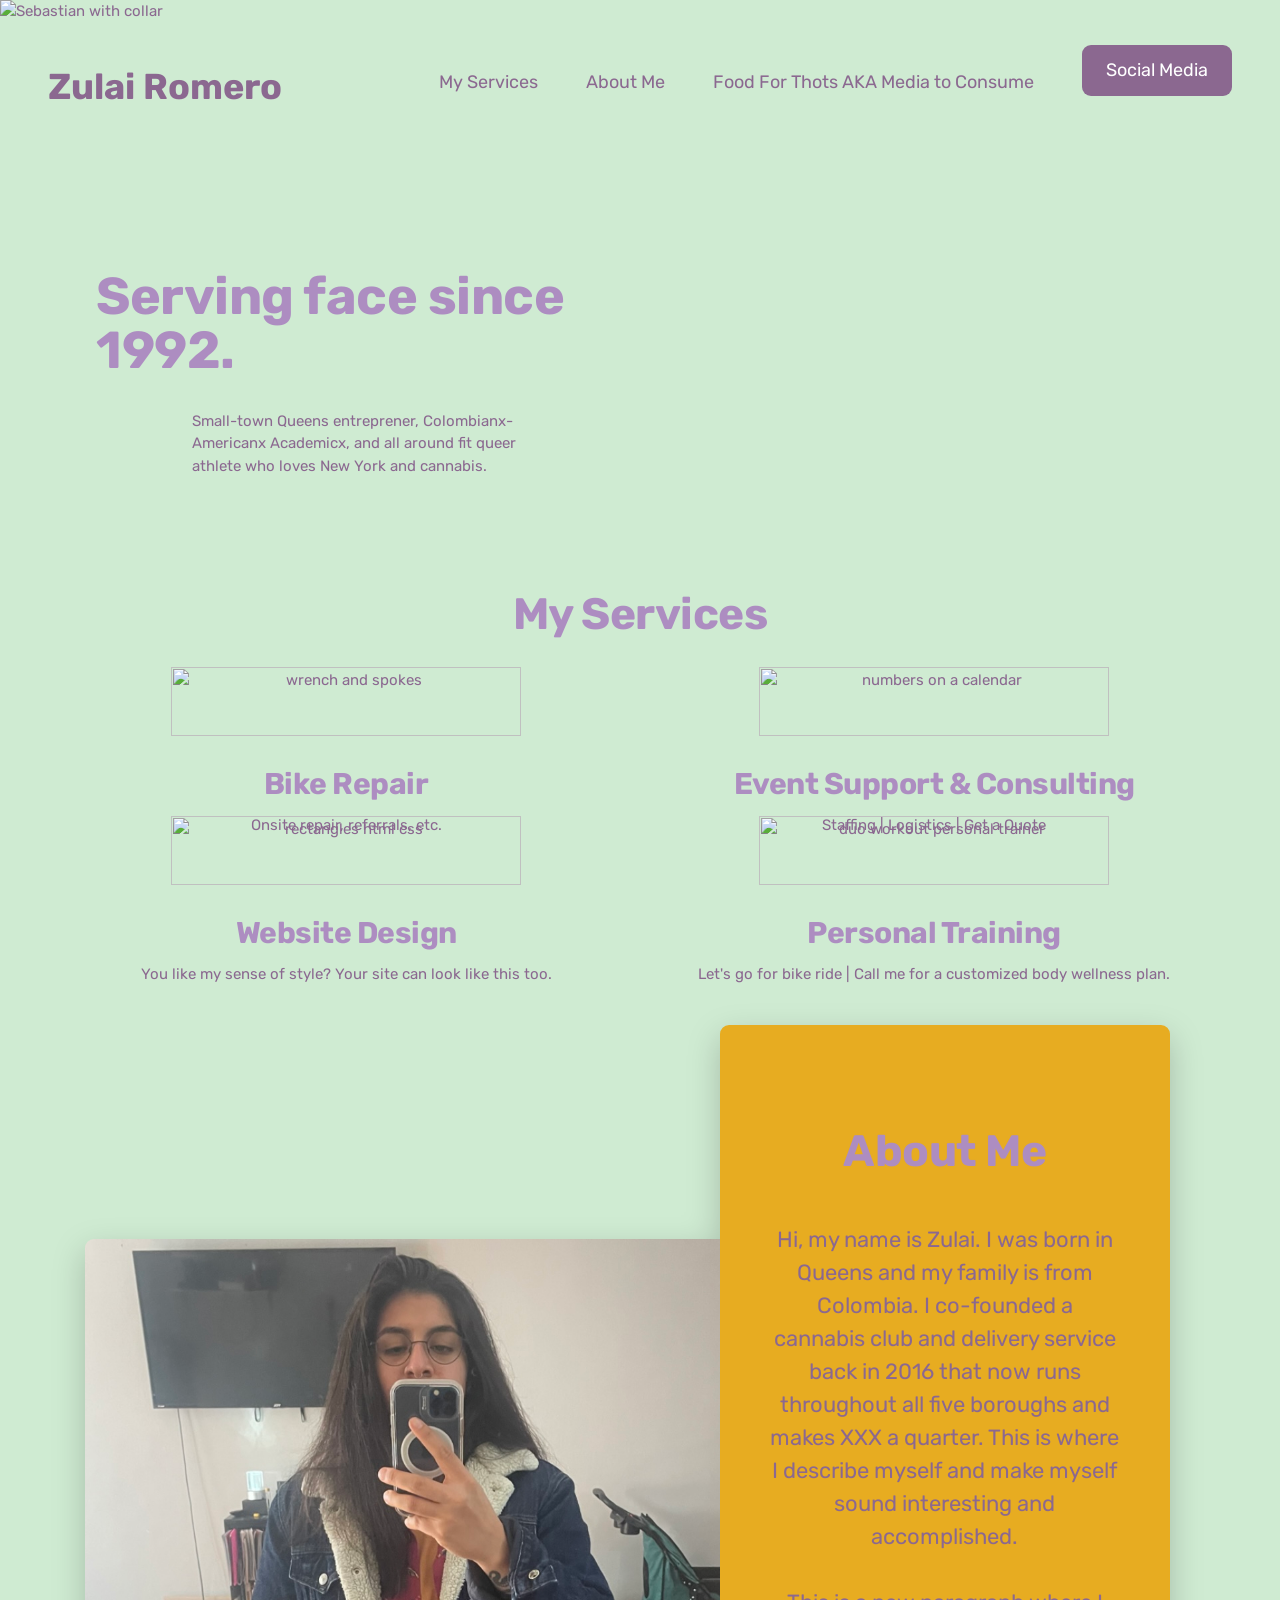
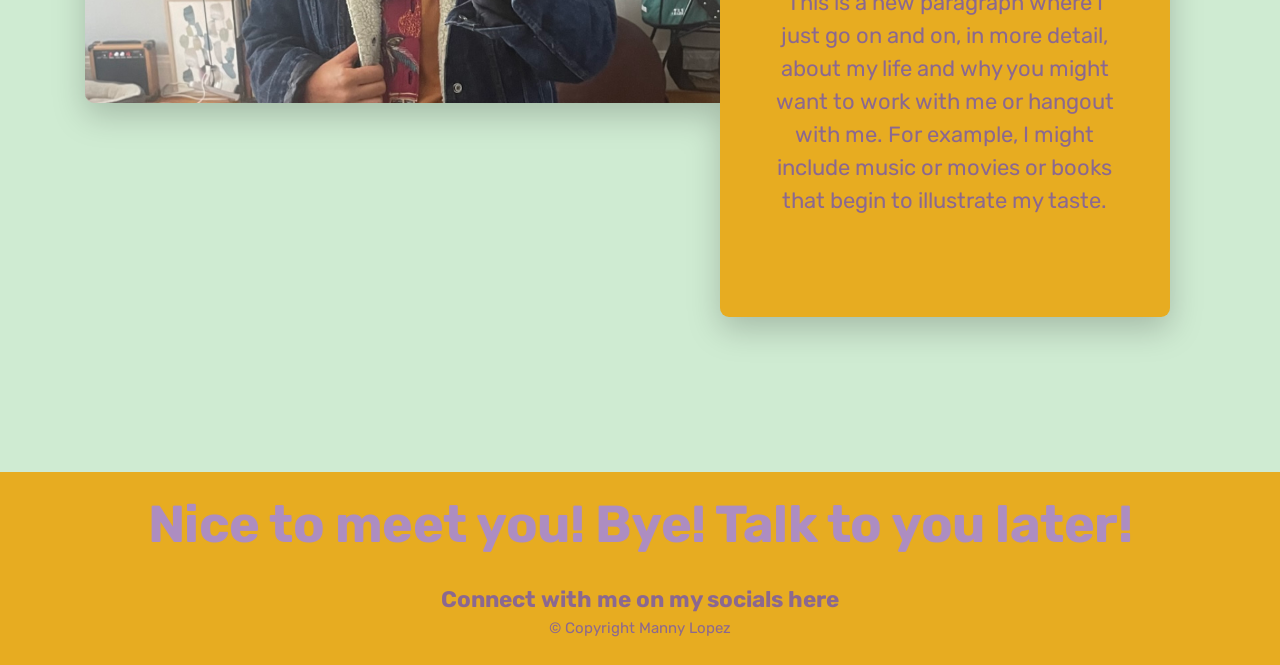
==== zulai romero.html @ 91601052 "Update zulai romero.html" ====
<html lang="en">
<head>
    <meta charset="UTF-8">
    <meta http-equiv="X-UA-Compatible" content="IE=edge">
    <meta name="viewport" content="width=device-width, initial-scale=1.0">
    <link rel="preconnect" href="https://fonts.googleapis.com">
    <link rel="preconnect" href="https://fonts.gstatic.com" crossorigin="">
    <link rel="stylesheet" href="style.css">
    <link href="https://fonts.googleapis.com/css2?family=Rubik:wght@400;500;600;700&amp;display=swap" rel="stylesheet">
    <title>Zulai Romero</title>
  </head><body>
    
<div class="first fold">
    <img src="Sebastian with collar" alt="Sebastian with collar">
    <header class="header">
        <a href="#">
            <p class="logo">Zulai Romero</p>
        </a>
        <nav class="main-nav">
            <ul class="main-nav-list" role="navigation">
                <li>
                    <a class="main-nav-link" href="#services">My Services</a>
                </li>
                <li>
                    <a class="main-nav-link" href="#about">About Me</a>
                </li>
                <li>
                    <a class="main-nav-link" href="media">Food For Thots AKA Media to Consume</a>
                </li>
                <li>
                    <a class="main-nav-link nav-cta">Social Media</a>
                </li>
            </ul>
        </nav>
    </header>
    <section class="section-hero">
    <div class="hero">
        <div class="hero-text-box">
            <h1 class="heading-primary">Serving face since 1992.</h1>
            <p class="hero description">Small-town Queens entreprener, Colombianx-Americanx Academicx, and all around fit queer athlete who loves New York and cannabis.</p>
        </div>
    </div>
</section>
</div>
<section class="my-services" id="services">
    <div class="container">
        <h2 class="heading-secondary">My Services</h2>
        <div class="grid services">
            <div class="first-service">
                <img src="https://www.howcast.com/.image/t_share/MTU5NzA0MTY3MDEzNzUzOTYx/repair_common_bike_problems_on_trail.jpg" alt="wrench and spokes"/>
                <h3 class="heading-tertiary">Bike Repair</h3>
                <p>Onsite repair, referrals, etc.</p>
            </div>
            <div class="second-service">
                <img src="https://cdn.britannica.com/29/153629-050-7590A6D1/calendar-datess.jpg" alt="numbers on a calendar"/>
                <h3 class="heading-tertiary">Event Support &amp; Consulting</h3>
                <p>Staffing | Logistics | Get a Quote</p>
            </div>
            <div class="third-service">
                <img src="https://www.seoclerk.com/pics/500304-1KuyMq1482510124.jpg" alt="rectangles html css"/>
                <h3 class="heading-tertiary">Website Design</h3>
                <p>You like my sense of style? Your site can look like this too.</p>
            </div>
            <div class="fourth-service">
                <img src="https://bigfishpublicrelations.co.uk/wp-content/uploads/2018/03/FREE-WEIGHTS-FC-Landscape.jpg" alt="duo workout personal trainer"/>
                <h3 class="heading-tertiary">Personal Training</h3>
                <p>Let's go for bike ride | Call me for a customized body wellness plan.</p>
            </div>
        </div>
    </div>
</section>
<section class="about" id="about">
    <div class="container">
        <div class="grid grid-about about">
            <img src="Zulai Mirror Selfie.jpg" alt="Zulai Mirror Selfie">
            <div class="text">
                <h2 class="heading-secondary">About Me</h2>
                <p>Hi, my name is Zulai. I was born in Queens and my family is from Colombia. I co-founded a cannabis club and delivery service back in 2016 that now runs throughout all five boroughs and makes XXX a quarter. This is where I describe myself and make myself sound interesting and accomplished.
                    <br /><br />
                This is a new paragraph where I just go on and on, in more detail, about my life and why you might want to work with me or hangout with me. For example, I might include music or movies or books that begin to illustrate my taste.</p>
            </div>
        </div>
    </div>
</section>
<section class="food for thots aka media to consume"></section>
<footer>
    <h1 class="heading-primary">Nice to meet you! Bye! Talk to you later!</h1>
<h2>Connect with me on my socials here</h2>
    <p>© Copyright Manny Lopez</p>
</footer>

</body>
</html>
---- style.css ----
* {
  margin: 0;
  padding: 0;
  box-sizing: border-box;
}

html {
  /* 10px / 16px = 0.625 =62.5*/
  font-size: 62.5%;
  overflow-x: hidden;
  scroll-behavior: smooth;
}

body {
  font-family: 'Rubik', sans-serif;
  line-height: 1.5;
  font-size: 1.5rem;
  font-weight: 400;
  overflow-x: hidden;
  color: #8b6890;
  background-color: #cfebd2;
}

.heading-primary,
.heading-secondary,
.heading-tertiary {
  font-weight: 700;
  color: #ad8dc1;
  letter-spacing: -0.5px;
}

.heading-primary {
  font-size: 5.2rem;
  line-height: 1.05;
  margin-bottom: 3.2rem;
}

.heading-secondary {
  font-size: 4.4rem;
  line-height: 1.2;
  margin-bottom: 5.6rem;
  text-align: center;
}

.heading-tertiary {
  font-size: 3rem;
  line-height: 1.2;
  margin: 1.2rem;
}

a {
  text-decoration: none;
}

.first-fold {
  background-image: url(Sebastian with collar.jpg);
  min-height: 80rem;
}

/* ****************** */
/* Logo */
/* ****************** */

.header {
  display: flex;
  justify-content: space-between;
  align-items: center;
  background-color: transparent;
  height: 9.6rem;
  padding: 0 4.8rem;
}

.logo {
  height: 2.2rem;
  font-size: 3.6rem;
  text-decoration: none;
  text-align: center;
  font-weight: bold;
  color: #8b6890;
}

/* ****************** */
/* Navigation */
/* ****************** */

.main-nav-list {
  list-style: none;
  display: flex;
  align-items: flex-end;
  gap: 4.8rem;
}

.main-nav-link {
  display: inline-block;
  text-decoration: none;
  color: #8b6890;
  font-weight: 400;
  font-size: 1.8rem;
}

.main-nav-link.nav-cta {
  padding: 1.2rem 2.4rem;
  border-radius: 9px;
  color: #fff;
  background-color: #8b6890;
}

/* ****************** */
/* Hero section */
/* ****************** */
.section-hero {
  padding: 15rem 0 9.6rem;
}

.hero {
  max-width: 75rem;
  padding: 0 9.6rem;
  align-items: left;
}

.hero-description {
  font-size: 2rem;
  line-height: 1.6;
  margin: 4.8rem 0;
}

/* ****************** */
/* Our Services */
/* ****************** */
.our-services {
  padding: 9.6rem 0;
}

.container {
  max-width: 120rem;
  margin: 0 auto;
  padding: 1.5rem 3.2rem;
}
.grid {
  display: grid;
  grid-template-columns: 1fr 1fr;
  gap: 4rem;
  align-items: center;
  justify-content: center;
  text-align: center;
}
.services img {
  width: 80%;
  border-radius: 9px;
}

/* ****************** */
/* About Us */
/* ****************** */

.grid-about {
  grid-template-columns: 1.2fr 0.8fr;
  gap: 0;
    row-gap: 4rem;
    column-gap:  4rem;
  filter: drop-shadow(0px 12px 16px rgba(0, 0, 0, 0.2));  
}

.about {
  padding: 2rem 0 7rem 0;
}

.about img {
  width: 98%;
  justify-self: end;
  border-radius: 9px;
    border-top-left-radius:  9px;
    border-top-right-radius:  9px;
    border-bottom-right-radius: 9px;
    border-bottom-left-radius:  9px;
}

.about p {
  font-size: 2.2rem;
}

.text {
  max-width: 45rem;
  background-color: #e7ac21;
  padding: 10rem 5rem;
  margin-left: -5rem;
  border-radius: 9px;
}

.text h2 {
  margin-bottom: 4.5rem;
  text-align: center;
}

/* ****************** */
/* Footer */
/* ****************** */

footer {
  text-align: center;
  background-color: #e7ac21;
  padding: 2.5rem;
}
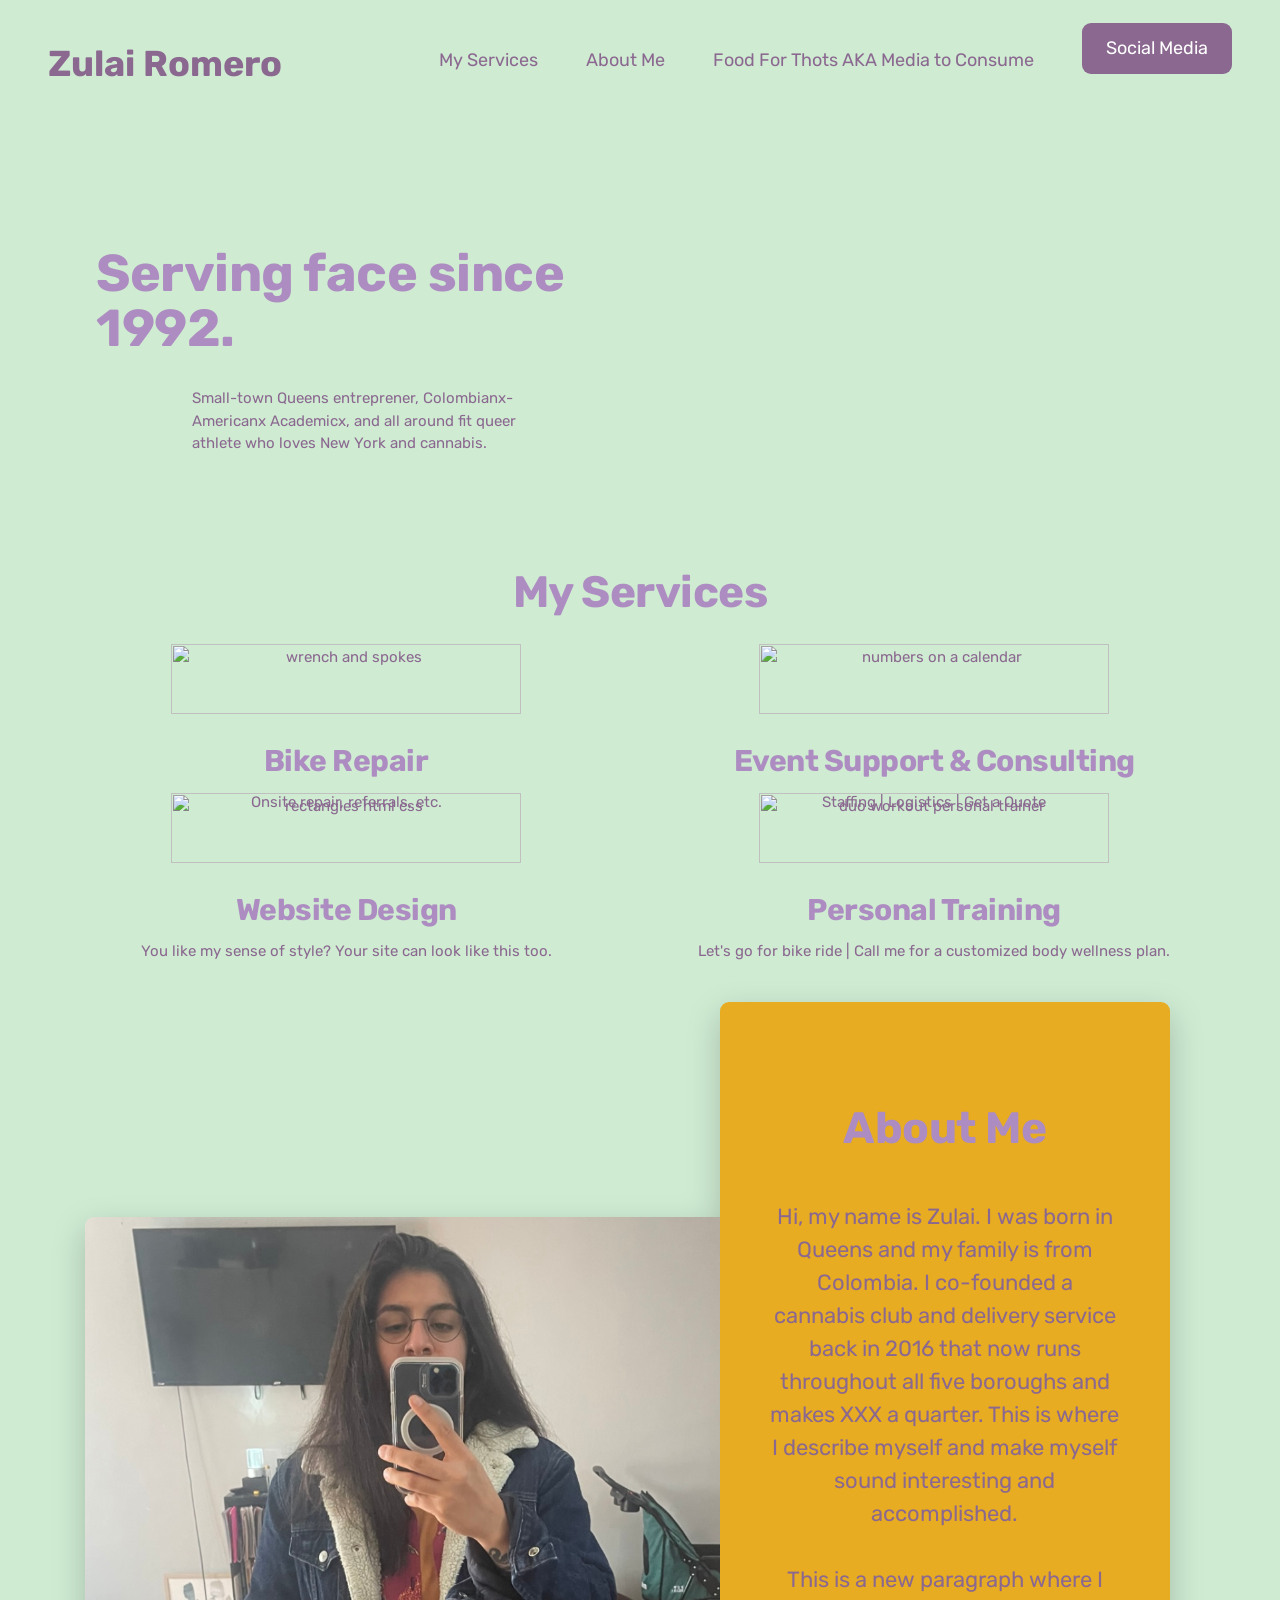
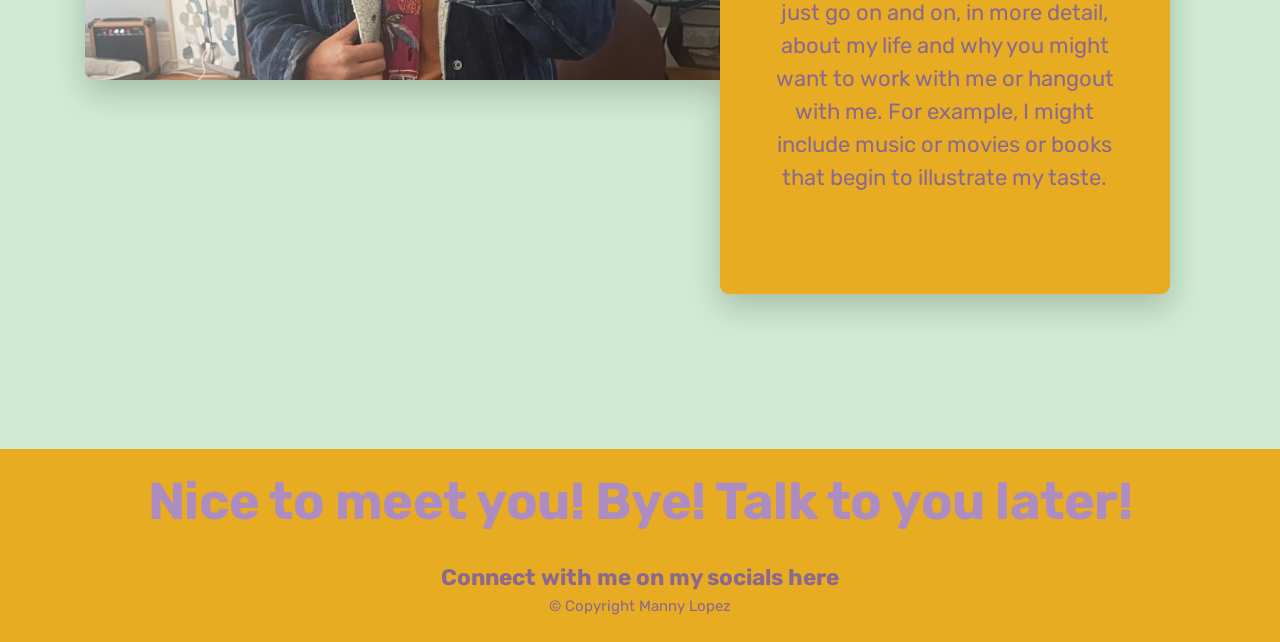
==== commit b0fbebe4: "Update zulai romero.html" ====
--- a/zulai romero.html
+++ b/zulai romero.html
@@ -11,7 +11,6 @@
   </head><body>
     
 <div class="first fold">
-    <img src="Sebastian with collar" alt="Sebastian with collar">
     <header class="header">
         <a href="#">
             <p class="logo">Zulai Romero</p>
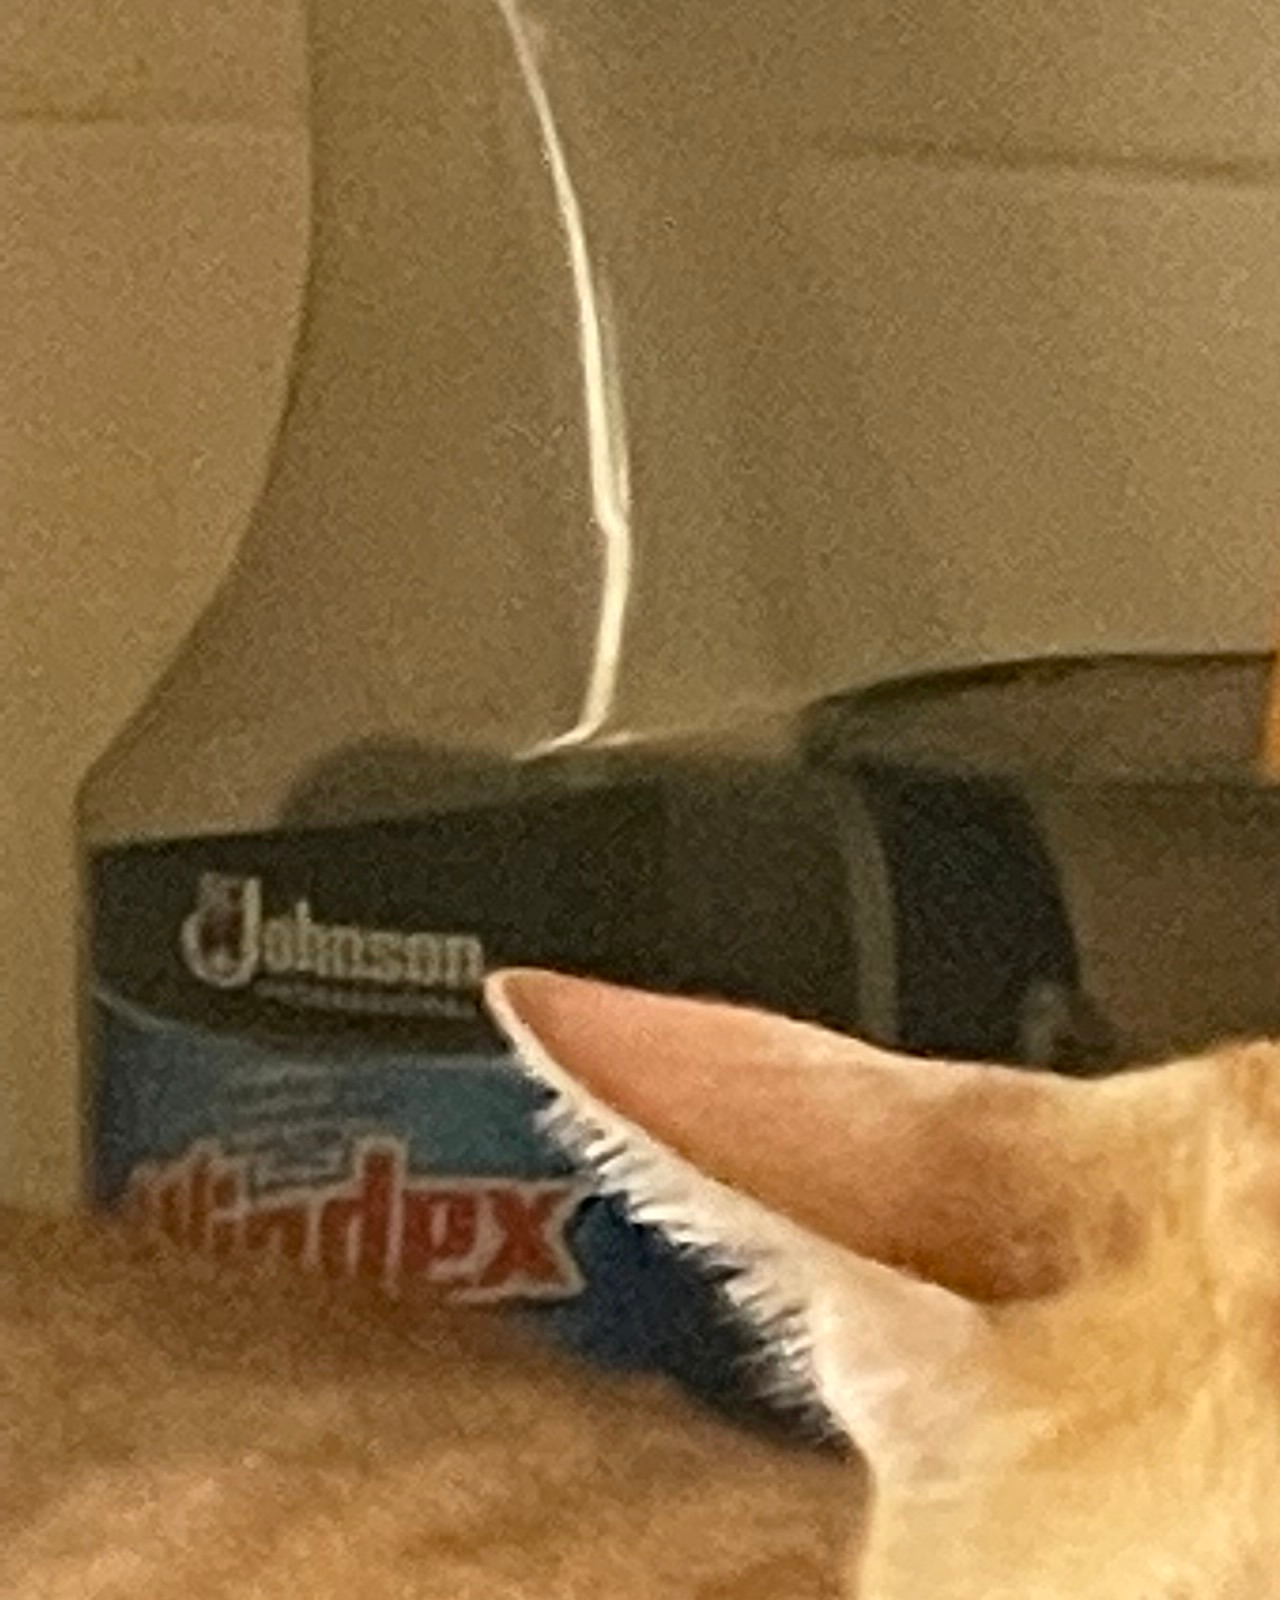
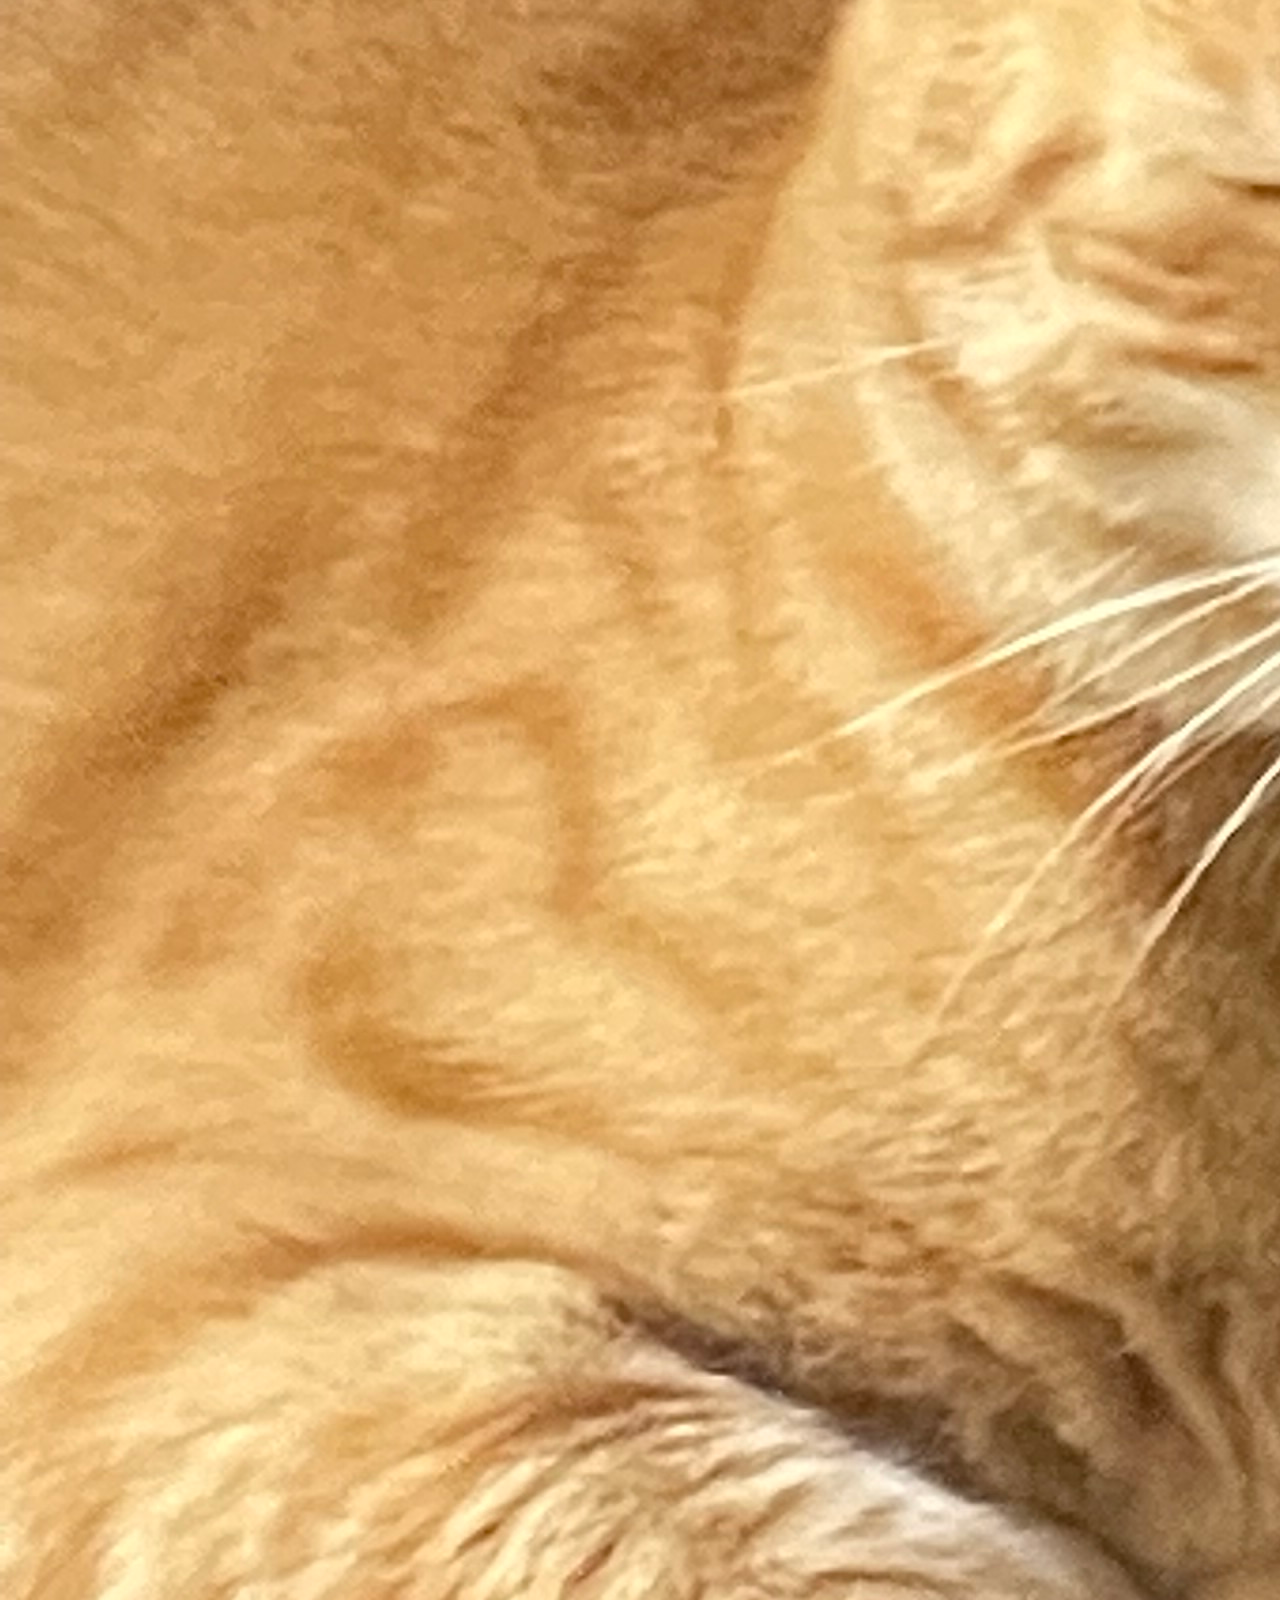
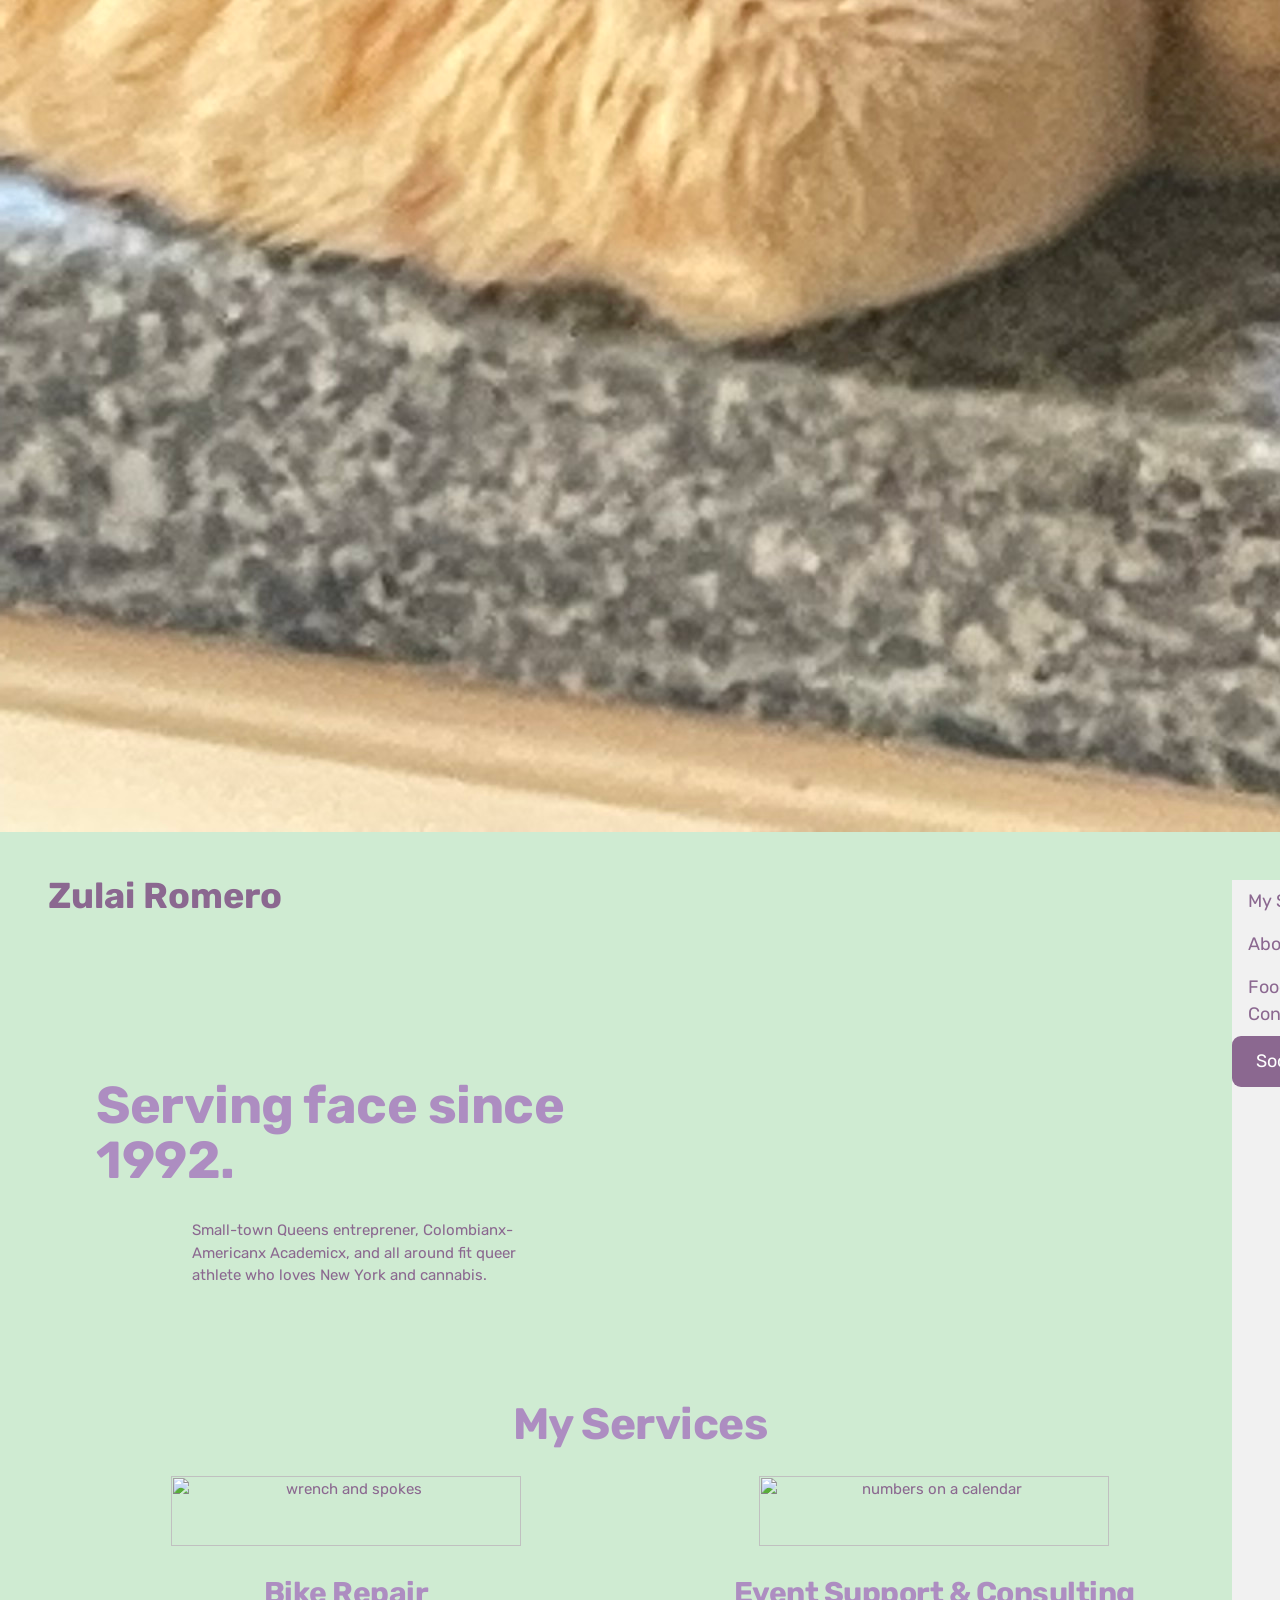
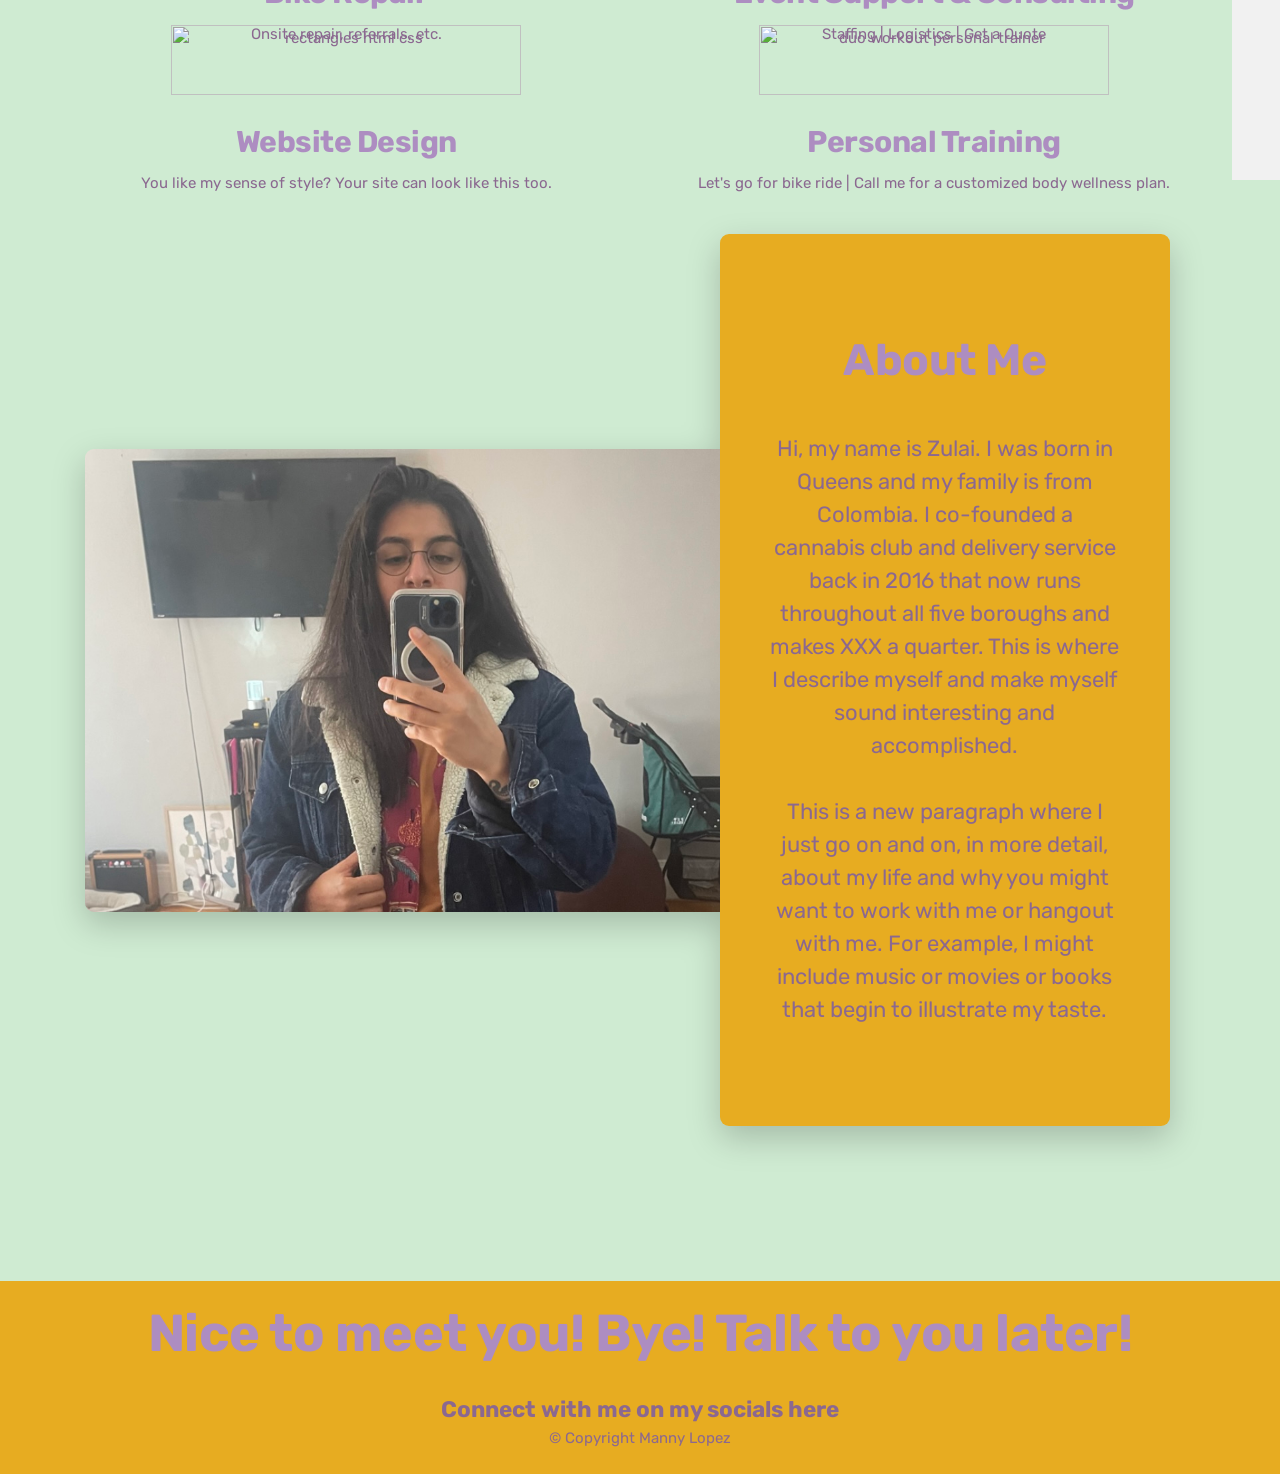
==== commit d007265c: "Update zulai romero.html" ====
--- a/zulai romero.html
+++ b/zulai romero.html
@@ -11,6 +11,7 @@
   </head><body>
     
 <div class="first fold">
+    <img src="Sebastian.jpg" alt="Sebastian.jpg">
     <header class="header">
         <a href="#">
             <p class="logo">Zulai Romero</p>
@@ -18,13 +19,13 @@
         <nav class="main-nav">
             <ul class="main-nav-list" role="navigation">
                 <li>
-                    <a class="main-nav-link" href="#services">My Services</a>
+                    <a class="main-nav-link" href="https://theuselessweb.com">My Services</a>
                 </li>
                 <li>
-                    <a class="main-nav-link" href="#about">About Me</a>
+                    <a class="main-nav-link" href="https://theuselessweb.com">About Me</a>
                 </li>
                 <li>
-                    <a class="main-nav-link" href="media">Food For Thots AKA Media to Consume</a>
+                    <a class="main-nav-link" href="https://theuselessweb.com">Food For Thots AKA Media to Consume</a>
                 </li>
                 <li>
                     <a class="main-nav-link nav-cta">Social Media</a>
--- a/style.css
+++ b/style.css
@@ -54,7 +54,6 @@
 }
 
 .first-fold {
-  background-image: url(Sebastian with collar.jpg);
   min-height: 80rem;
 }
 
@@ -85,18 +84,23 @@
 /* ****************** */
 
 .main-nav-list {
-  list-style: none;
-  display: flex;
-  align-items: flex-end;
-  gap: 4.8rem;
+  list-style-type: none;
+  margin:  0;
+  padding:  0;
+  width: 25%;
+  background-color: #f1f1f1;
+  position: fixed;
+  height: 100%;
+  overflow:  auto;
 }
 
 .main-nav-link {
-  display: inline-block;
+  display: block;
   text-decoration: none;
   color: #8b6890;
   font-weight: 400;
   font-size: 1.8rem;
+  padding:  8px 16px;
 }
 
 .main-nav-link.nav-cta {
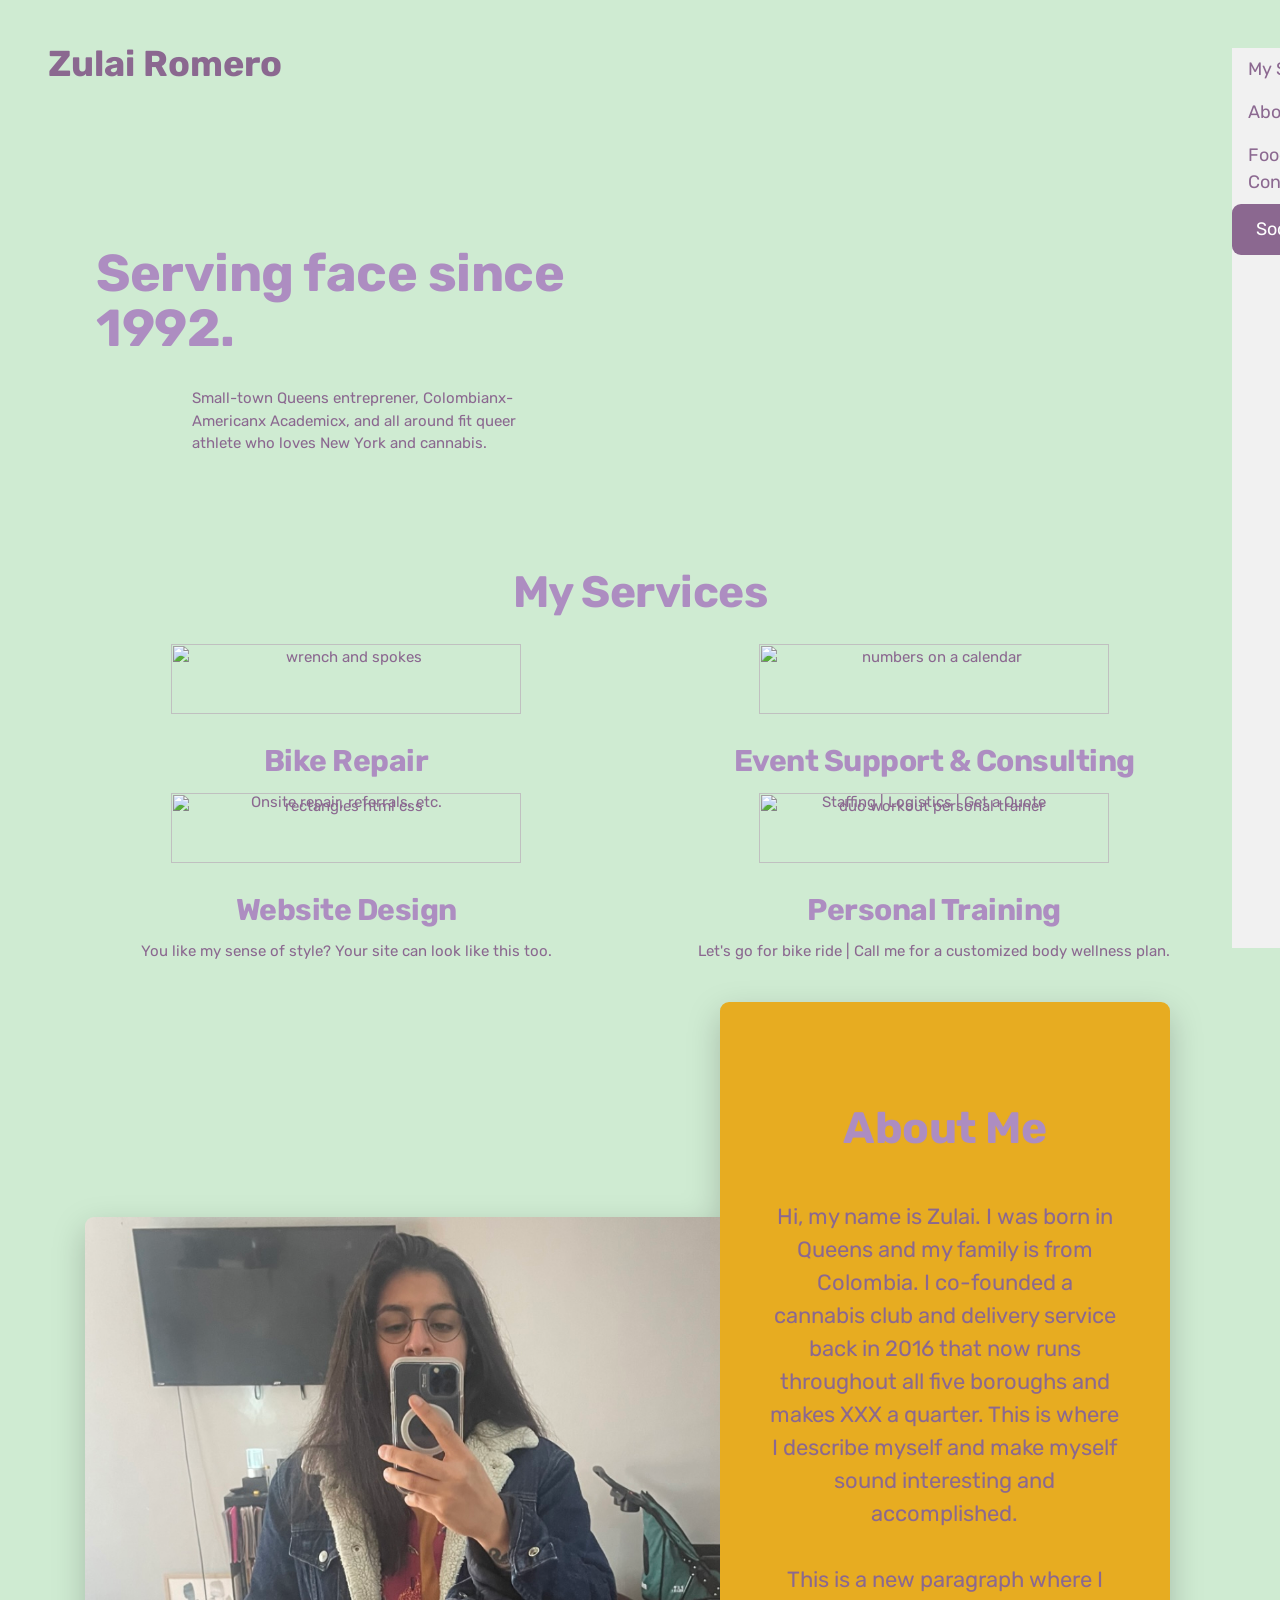
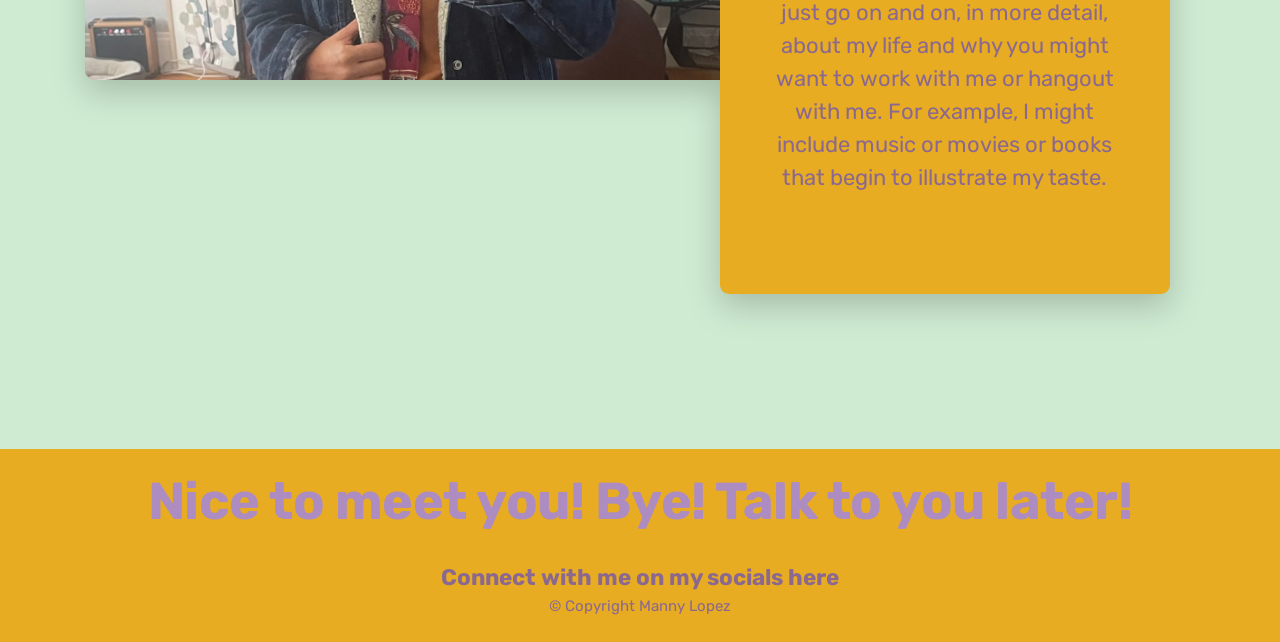
==== commit aa655c05: "Update zulai romero.html" ====
--- a/zulai romero.html
+++ b/zulai romero.html
@@ -11,7 +11,6 @@
   </head><body>
     
 <div class="first fold">
-    <img src="Sebastian.jpg" alt="Sebastian.jpg">
     <header class="header">
         <a href="#">
             <p class="logo">Zulai Romero</p>
--- a/style.css
+++ b/style.css
@@ -54,6 +54,10 @@
 }
 
 .first-fold {
+  background-image: url("Sebastian.jpg");
+  background-repeat:  no-repeat;
+  background-position:  left top;
+  background-attachment: scroll;
   min-height: 80rem;
 }
 
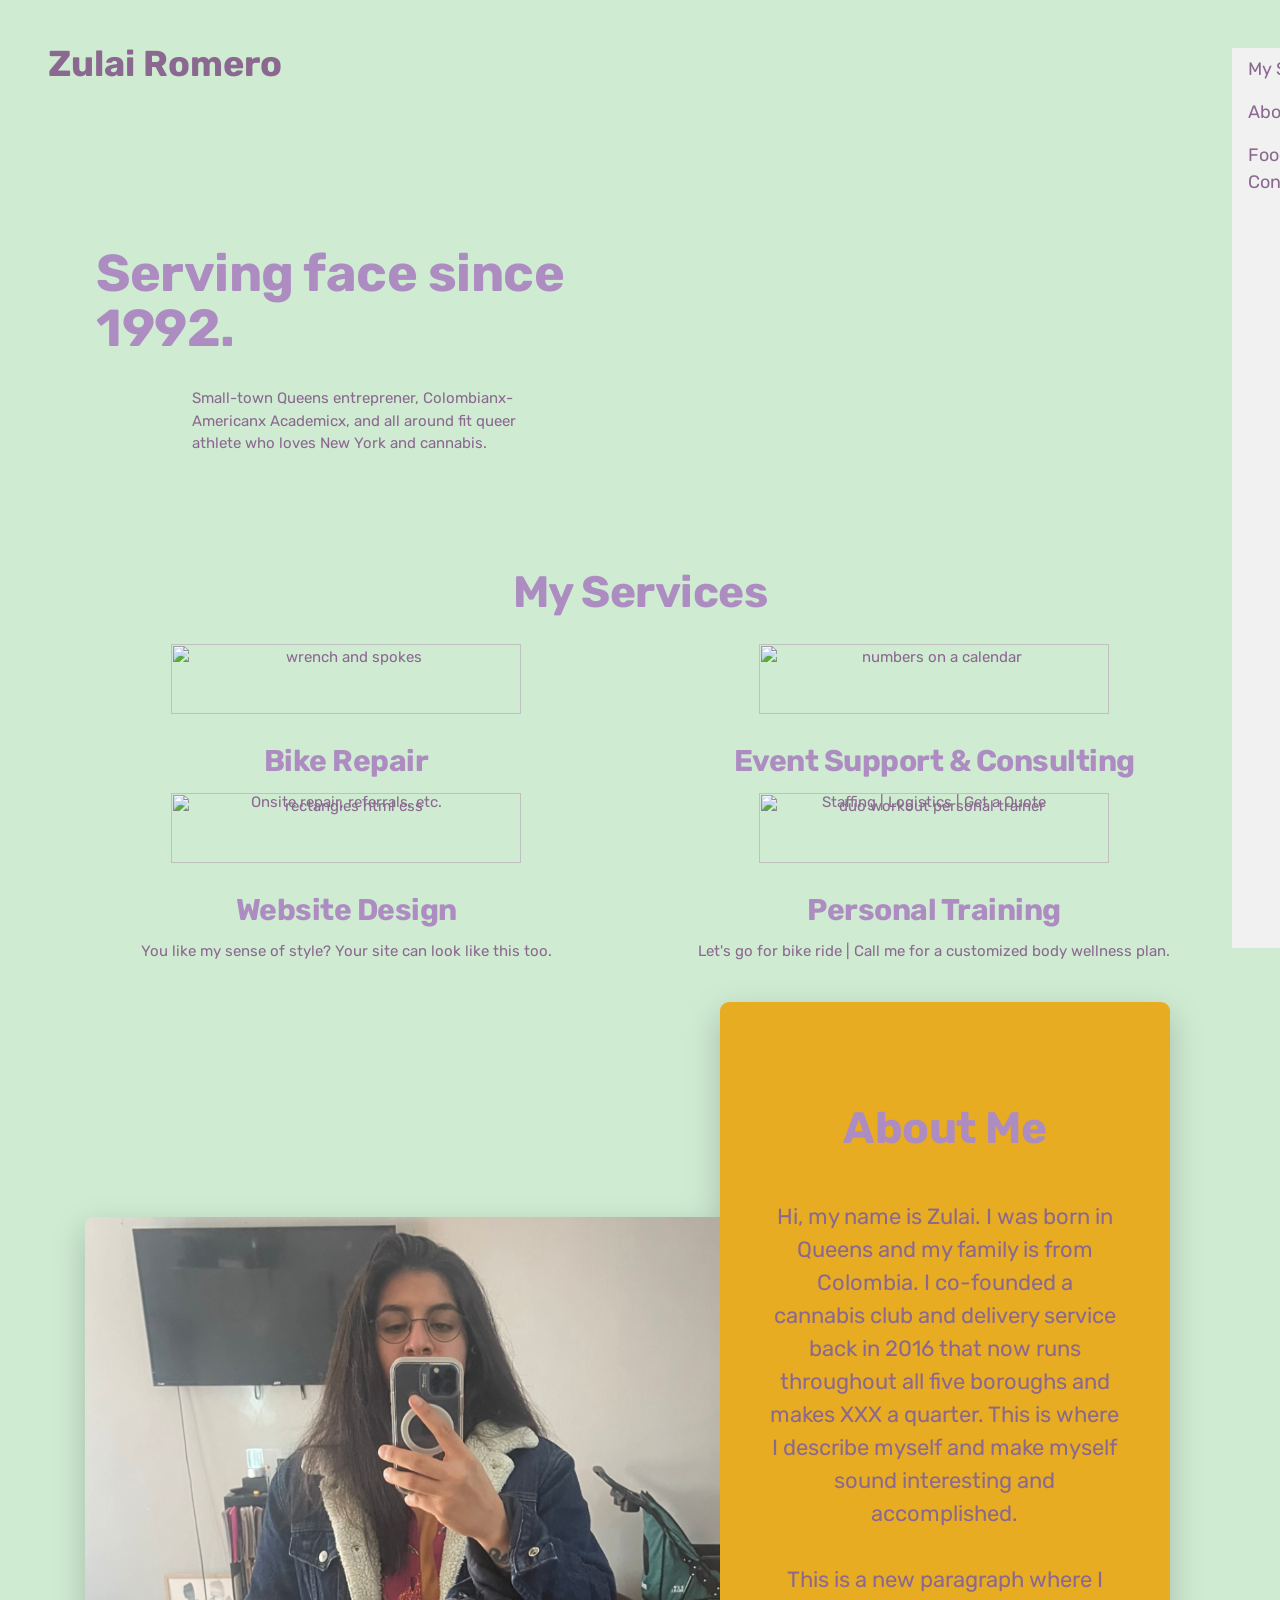
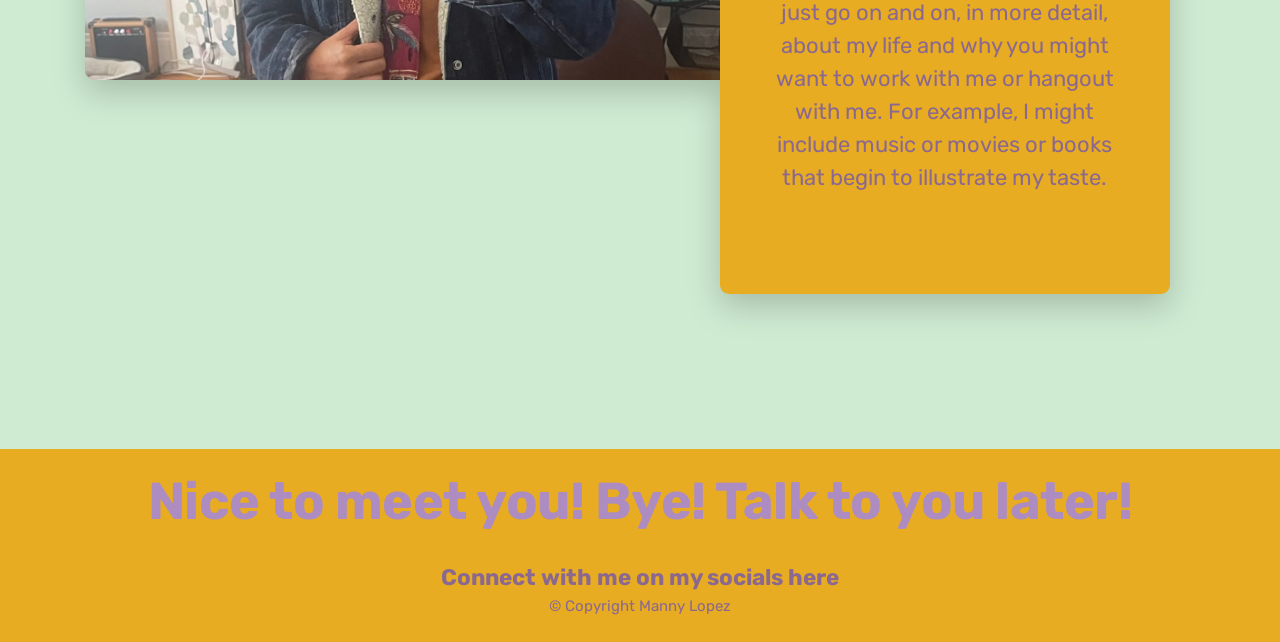
==== commit a643872a: "Update zulai romero.html" ====
--- a/zulai romero.html
+++ b/zulai romero.html
@@ -25,9 +25,6 @@
                 </li>
                 <li>
                     <a class="main-nav-link" href="https://theuselessweb.com">Food For Thots AKA Media to Consume</a>
-                </li>
-                <li>
-                    <a class="main-nav-link nav-cta">Social Media</a>
                 </li>
             </ul>
         </nav>
--- a/style.css
+++ b/style.css
@@ -55,9 +55,6 @@
 
 .first-fold {
   background-image: url("Sebastian.jpg");
-  background-repeat:  no-repeat;
-  background-position:  left top;
-  background-attachment: scroll;
   min-height: 80rem;
 }
 
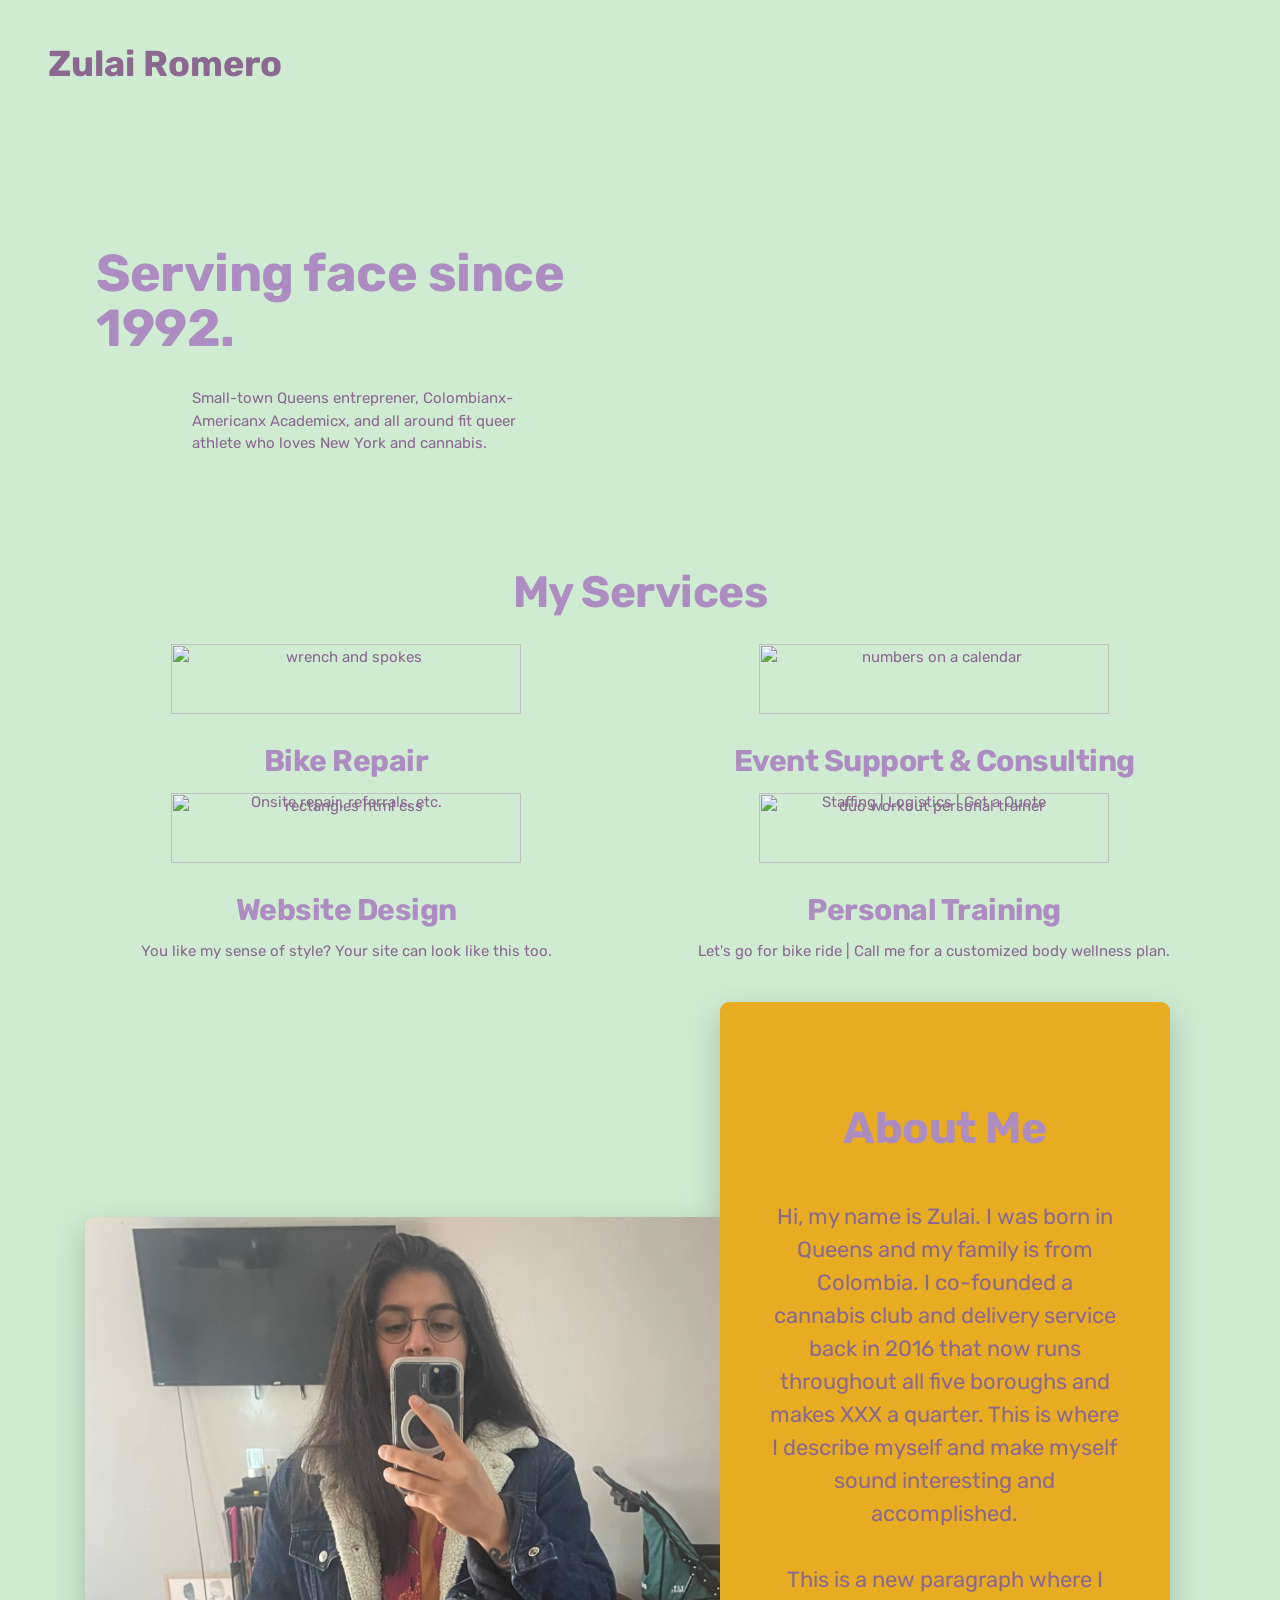
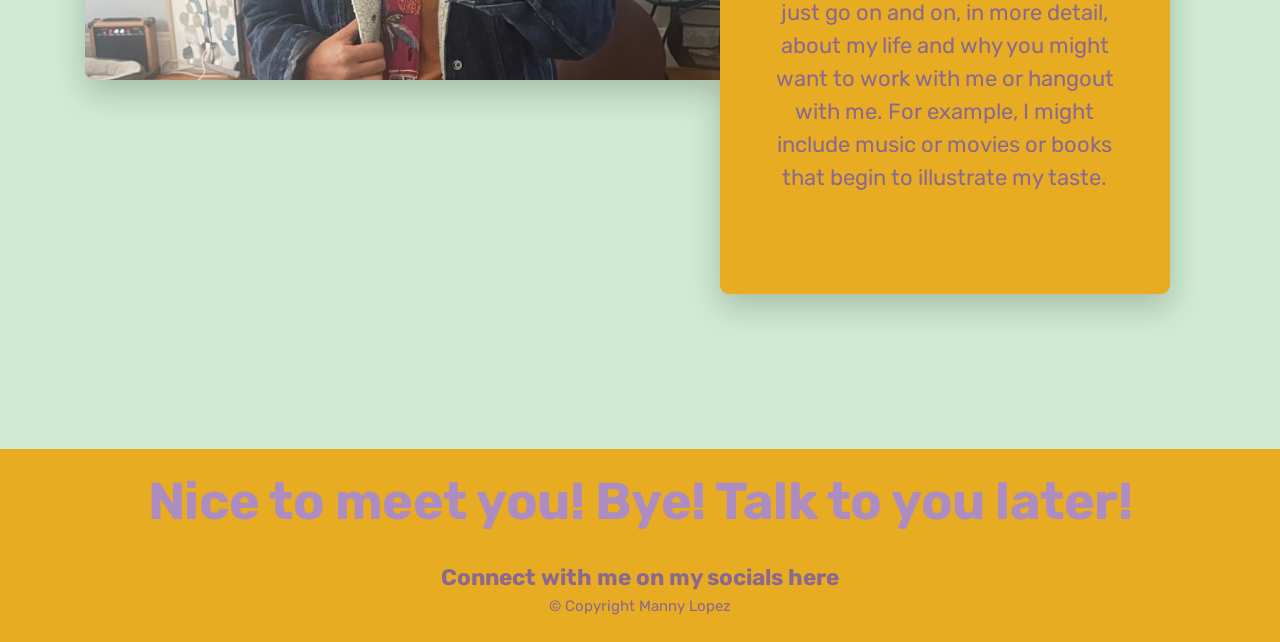
==== commit 0392dd4f: "Update zulai romero.html" ====
--- a/zulai romero.html
+++ b/zulai romero.html
@@ -15,6 +15,7 @@
         <a href="#">
             <p class="logo">Zulai Romero</p>
         </a>
+        <!--
         <nav class="main-nav">
             <ul class="main-nav-list" role="navigation">
                 <li>
@@ -27,7 +28,7 @@
                     <a class="main-nav-link" href="https://theuselessweb.com">Food For Thots AKA Media to Consume</a>
                 </li>
             </ul>
-        </nav>
+        </nav> -->
     </header>
     <section class="section-hero">
     <div class="hero">
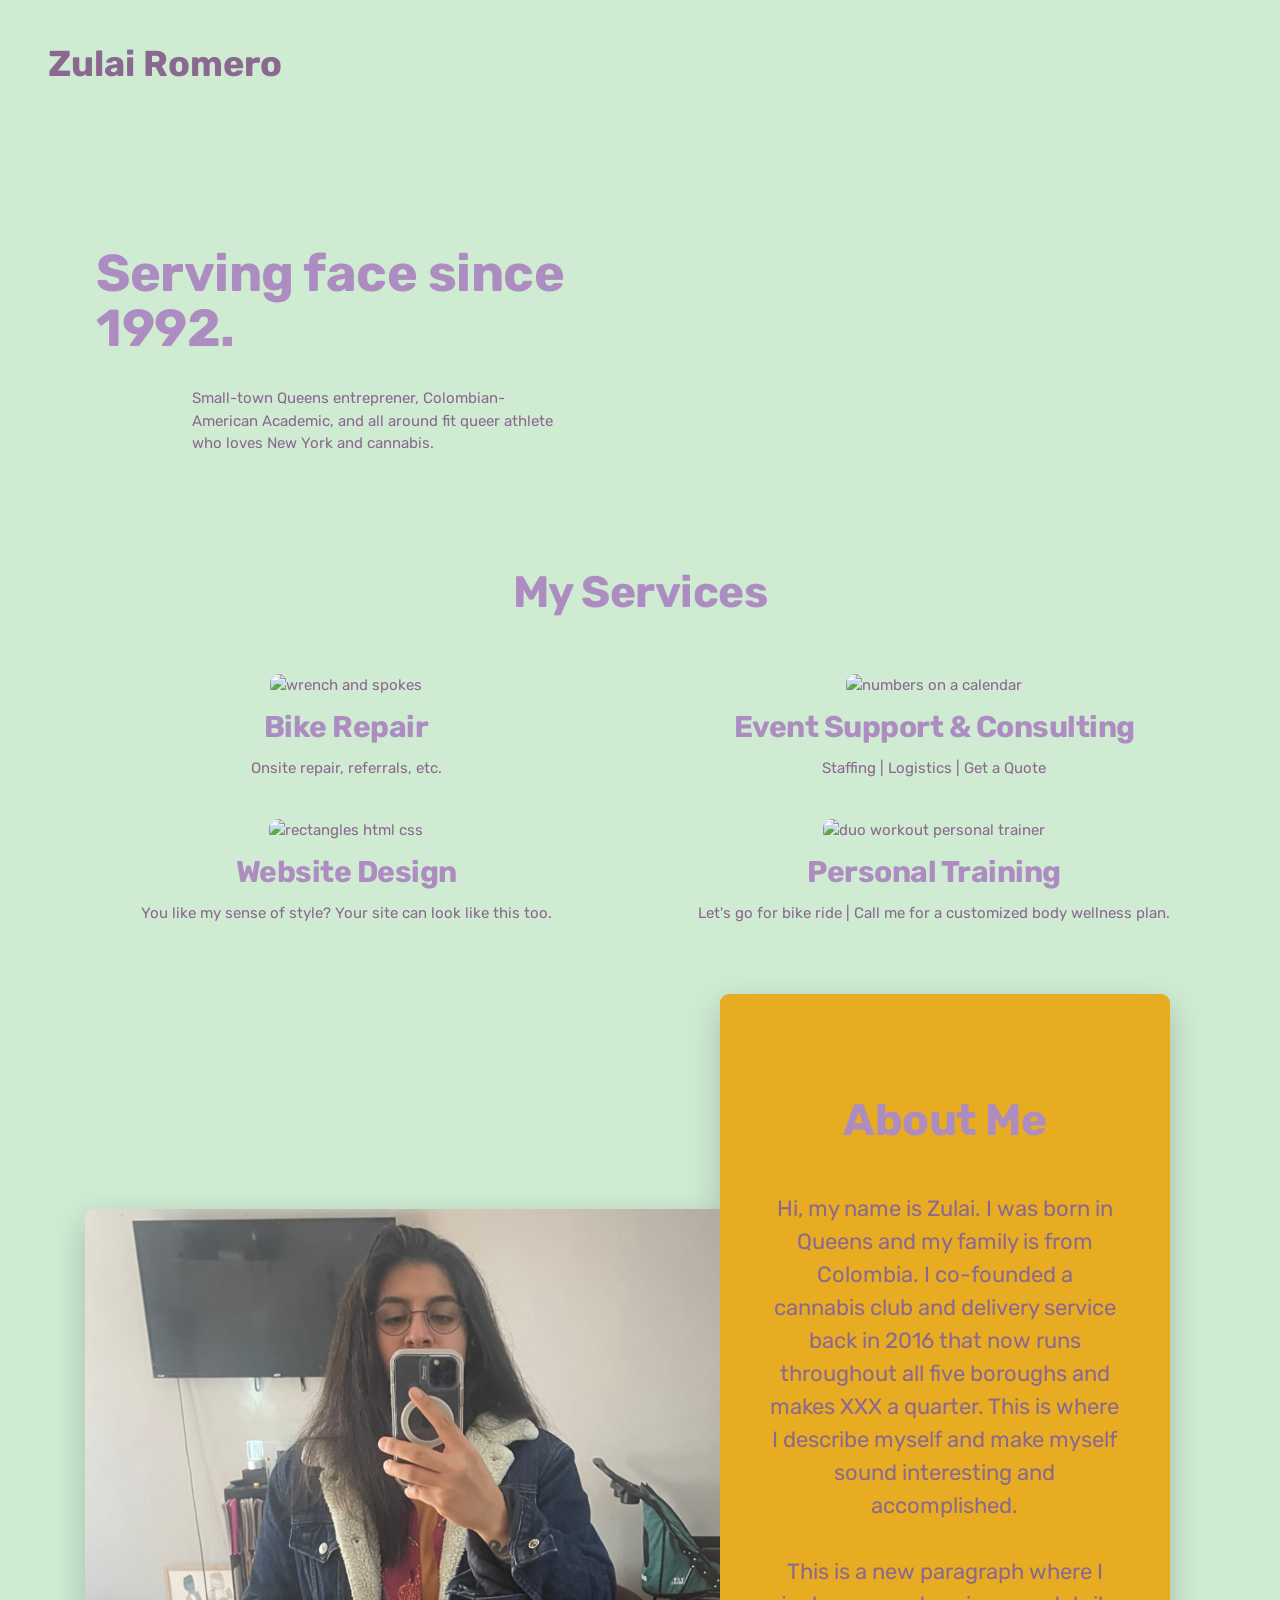
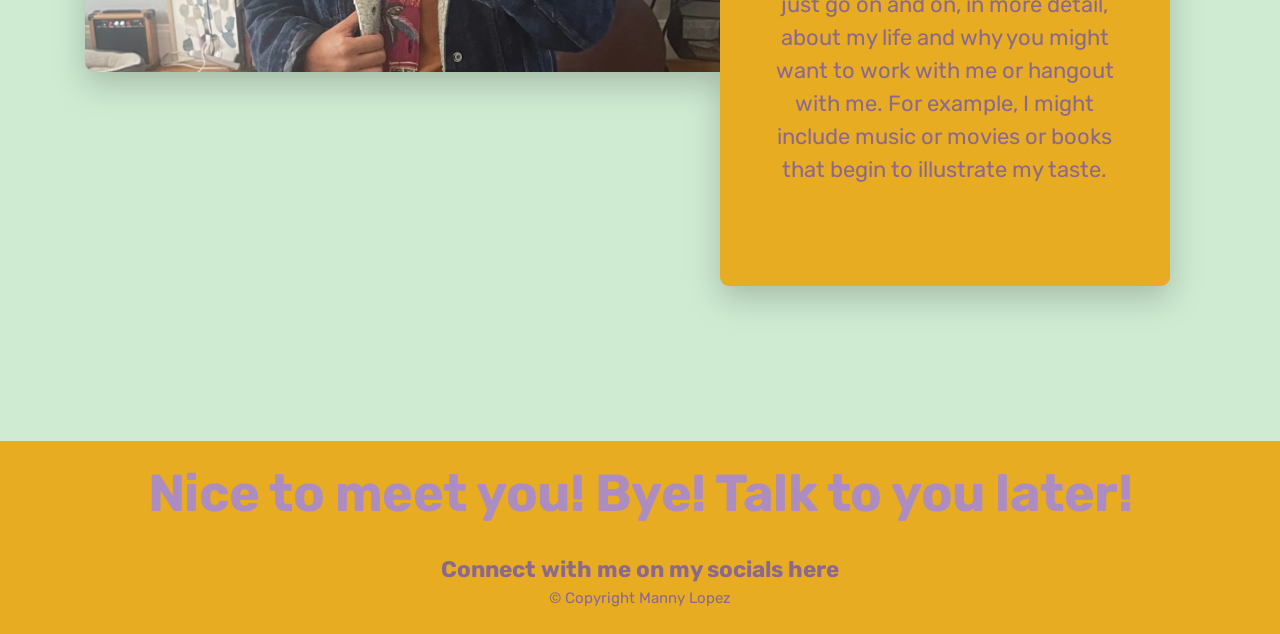
==== commit c42cbee2: "Update zulai romero.html" ====
--- a/zulai romero.html
+++ b/zulai romero.html
@@ -1,90 +1,135 @@
+<!DOCTYPE html>
+
+<!--
+ZULAI ROMERO
+webpages by Manny Lopez
+
+2022
+
+Socials, Skills, Gigs, Blog, Books, Music
+
+Theme: 90's cartoon network
+Purple, orange, textured gray, chlorophyll green
+
+Notes:
+I created this page from a template of a doggy care
+company website. Link:
+
+On the home page, is a photo of Sebastian from behind
+in the tall grass outside the apartment.
+
+A small profile photo of Zulai appears on the corner of
+a text bubble with a quick bio.
+
+There's a sticky horizontal nav-bar.
+Text bubbles, images, and buttons have drop shadow.
+Buttons and links go down (in) when clicked.
+Nav-bar contains Socials
+Services grid
+"Skills" can be a formal list of accomplishments
+Blog-
+    Recent conventions attended
+    concerts / venues seen
+    Music I'm listening to
+    Books I'm reading
+
+
+-->
 <html lang="en">
-<head>
-    <meta charset="UTF-8">
-    <meta http-equiv="X-UA-Compatible" content="IE=edge">
-    <meta name="viewport" content="width=device-width, initial-scale=1.0">
-    <link rel="preconnect" href="https://fonts.googleapis.com">
-    <link rel="preconnect" href="https://fonts.gstatic.com" crossorigin="">
-    <link rel="stylesheet" href="style.css">
-    <link href="https://fonts.googleapis.com/css2?family=Rubik:wght@400;500;600;700&amp;display=swap" rel="stylesheet">
-    <title>Zulai Romero</title>
-  </head><body>
+    <head>
+        <meta charset="UTF-8">
+        <meta http-equiv="X-UA-Compatible" content="IE=edge">
+        <meta name="viewport" content="width=device-width, initial-scale=1.0">
+        <link rel="preconnect" href="https://fonts.googleapis.com">
+        <link rel="preconnect" href="https://fonts.gstatic.com" crossorigin="">
+        <link rel="stylesheet" href="style.css">
+        <link href="https://fonts.googleapis.com/css2?family=Rubik:wght@400;500;600;700&amp;display=swap" rel="stylesheet">
+        <title>Zulai Romero
+        </title>
+    </head>
+    <body>
     
-<div class="first fold">
-    <header class="header">
-        <a href="#">
-            <p class="logo">Zulai Romero</p>
-        </a>
-        <!--
-        <nav class="main-nav">
-            <ul class="main-nav-list" role="navigation">
-                <li>
-                    <a class="main-nav-link" href="https://theuselessweb.com">My Services</a>
-                </li>
-                <li>
-                    <a class="main-nav-link" href="https://theuselessweb.com">About Me</a>
-                </li>
-                <li>
-                    <a class="main-nav-link" href="https://theuselessweb.com">Food For Thots AKA Media to Consume</a>
-                </li>
-            </ul>
-        </nav> -->
-    </header>
-    <section class="section-hero">
-    <div class="hero">
-        <div class="hero-text-box">
-            <h1 class="heading-primary">Serving face since 1992.</h1>
-            <p class="hero description">Small-town Queens entreprener, Colombianx-Americanx Academicx, and all around fit queer athlete who loves New York and cannabis.</p>
+        <div class="first fold">
+            <header class="header">
+                <a href="#">
+                    <p class="logo">Zulai Romero
+                    </p>
+                </a>
+                <!--
+                <nav class="main-nav">
+                    <ul class="main-nav-list" role="navigation">
+                        <li>
+                            <a class="main-nav-link" href="https://theuselessweb.com">My Services</a>
+                        </li>
+                        <li>
+                            <a class="main-nav-link" href="https://theuselessweb.com">About Me</a>
+                        </li>
+                        <li>
+                            <a class="main-nav-link" href="https://theuselessweb.com">Food For Thots AKA Media to Consume</a>
+                        </li>
+                    </ul>
+                </nav> -->
+            </header>
+            <section class="section-hero">
+                <div class="hero">
+                    <div class="hero-text-box">
+                        <h1 class="heading-primary">Serving face since 1992.</h1>
+                        <p class="hero description">Small-town Queens entreprener, Colombian-American Academic, and all around fit queer athlete who loves New York and cannabis.</p>
+                    </div>
+                </div>
+            </section>
         </div>
-    </div>
-</section>
-</div>
-<section class="my-services" id="services">
-    <div class="container">
-        <h2 class="heading-secondary">My Services</h2>
-        <div class="grid services">
-            <div class="first-service">
-                <img src="https://www.howcast.com/.image/t_share/MTU5NzA0MTY3MDEzNzUzOTYx/repair_common_bike_problems_on_trail.jpg" alt="wrench and spokes"/>
-                <h3 class="heading-tertiary">Bike Repair</h3>
-                <p>Onsite repair, referrals, etc.</p>
+    <section class="my-services" id="services">
+        <div class="container">
+            <h2 class="heading-secondary">My Services</h2>
+            <div class="grid services">
+                <div class="first-service">
+                    <img src="https://www.howcast.com/.image/t_share/MTU5NzA0MTY3MDEzNzUzOTYx/repair_common_bike_problems_on_trail.jpg" alt="wrench and spokes"/>
+                    <h3 class="heading-tertiary">Bike Repair</h3>
+                    <p>Onsite repair, referrals, etc.</p>
+                </div>
+                <div class="second-service">
+                    <img src="https://cdn.britannica.com/29/153629-050-7590A6D1/calendar-datess.jpg" alt="numbers on a calendar"/>
+                    <h3 class="heading-tertiary">Event Support &amp; Consulting</h3>
+                    <p>Staffing | Logistics | Get a Quote</p>
+                </div>
+                <div class="third-service">
+                    <img src="https://www.seoclerk.com/pics/500304-1KuyMq1482510124.jpg" alt="rectangles html css"/>
+                    <h3 class="heading-tertiary">Website Design</h3>
+                    <p>You like my sense of style? Your site can look like this too.</p>
+                </div>
+                <div class="fourth-service">
+                    <img src="https://bigfishpublicrelations.co.uk/wp-content/uploads/2018/03/FREE-WEIGHTS-FC-Landscape.jpg" alt="duo workout personal trainer"/>
+                    <h3 class="heading-tertiary">Personal Training</h3>
+                    <p>Let's go for bike ride | Call me for a customized body wellness plan.</p>
+                    </div>
+                </div>
             </div>
-            <div class="second-service">
-                <img src="https://cdn.britannica.com/29/153629-050-7590A6D1/calendar-datess.jpg" alt="numbers on a calendar"/>
-                <h3 class="heading-tertiary">Event Support &amp; Consulting</h3>
-                <p>Staffing | Logistics | Get a Quote</p>
-            </div>
-            <div class="third-service">
-                <img src="https://www.seoclerk.com/pics/500304-1KuyMq1482510124.jpg" alt="rectangles html css"/>
-                <h3 class="heading-tertiary">Website Design</h3>
-                <p>You like my sense of style? Your site can look like this too.</p>
-            </div>
-            <div class="fourth-service">
-                <img src="https://bigfishpublicrelations.co.uk/wp-content/uploads/2018/03/FREE-WEIGHTS-FC-Landscape.jpg" alt="duo workout personal trainer"/>
-                <h3 class="heading-tertiary">Personal Training</h3>
-                <p>Let's go for bike ride | Call me for a customized body wellness plan.</p>
-            </div>
-        </div>
-    </div>
-</section>
-<section class="about" id="about">
-    <div class="container">
-        <div class="grid grid-about about">
-            <img src="Zulai Mirror Selfie.jpg" alt="Zulai Mirror Selfie">
-            <div class="text">
-                <h2 class="heading-secondary">About Me</h2>
-                <p>Hi, my name is Zulai. I was born in Queens and my family is from Colombia. I co-founded a cannabis club and delivery service back in 2016 that now runs throughout all five boroughs and makes XXX a quarter. This is where I describe myself and make myself sound interesting and accomplished.
-                    <br /><br />
-                This is a new paragraph where I just go on and on, in more detail, about my life and why you might want to work with me or hangout with me. For example, I might include music or movies or books that begin to illustrate my taste.</p>
-            </div>
-        </div>
-    </div>
-</section>
-<section class="food for thots aka media to consume"></section>
-<footer>
-    <h1 class="heading-primary">Nice to meet you! Bye! Talk to you later!</h1>
-<h2>Connect with me on my socials here</h2>
-    <p>© Copyright Manny Lopez</p>
-</footer>
+            </section>
+            <section class="about" id="about">
+                <div class="container">
+                    <div class="grid grid-about about">
+                        <img src="Zulai Mirror Selfie.jpg" alt="Zulai Mirror Selfie">
+                        <div class="text">
+                            <h2 class="heading-secondary">About Me
+                            </h2>
+                            <p>Hi, my name is Zulai. I was born in Queens and my family is from Colombia. I co-founded a cannabis club and delivery service back in 2016 that now runs throughout all five boroughs and makes XXX a quarter. This is where I describe myself and make myself sound interesting and accomplished.
+                                <br /><br />
+                            This is a new paragraph where I just go on and on, in more detail, about my life and why you might want to work with me or hangout with me. For example, I might include music or movies or books that begin to illustrate my taste.</p>
+                        </div>
+                    </div>
+                </div>
+            </section>
+            <section class="food for thots aka media to consume">
+            </section>
+        <footer>
+            <h1 class="heading-primary">Nice to meet you! Bye! Talk to you later!
+            </h1>
+            <h2>Connect with me on my socials here
+            </h2>
+            <p>© Copyright Manny Lopez
+            </p>
+        </footer>
 
-</body>
+    </body>
 </html>
